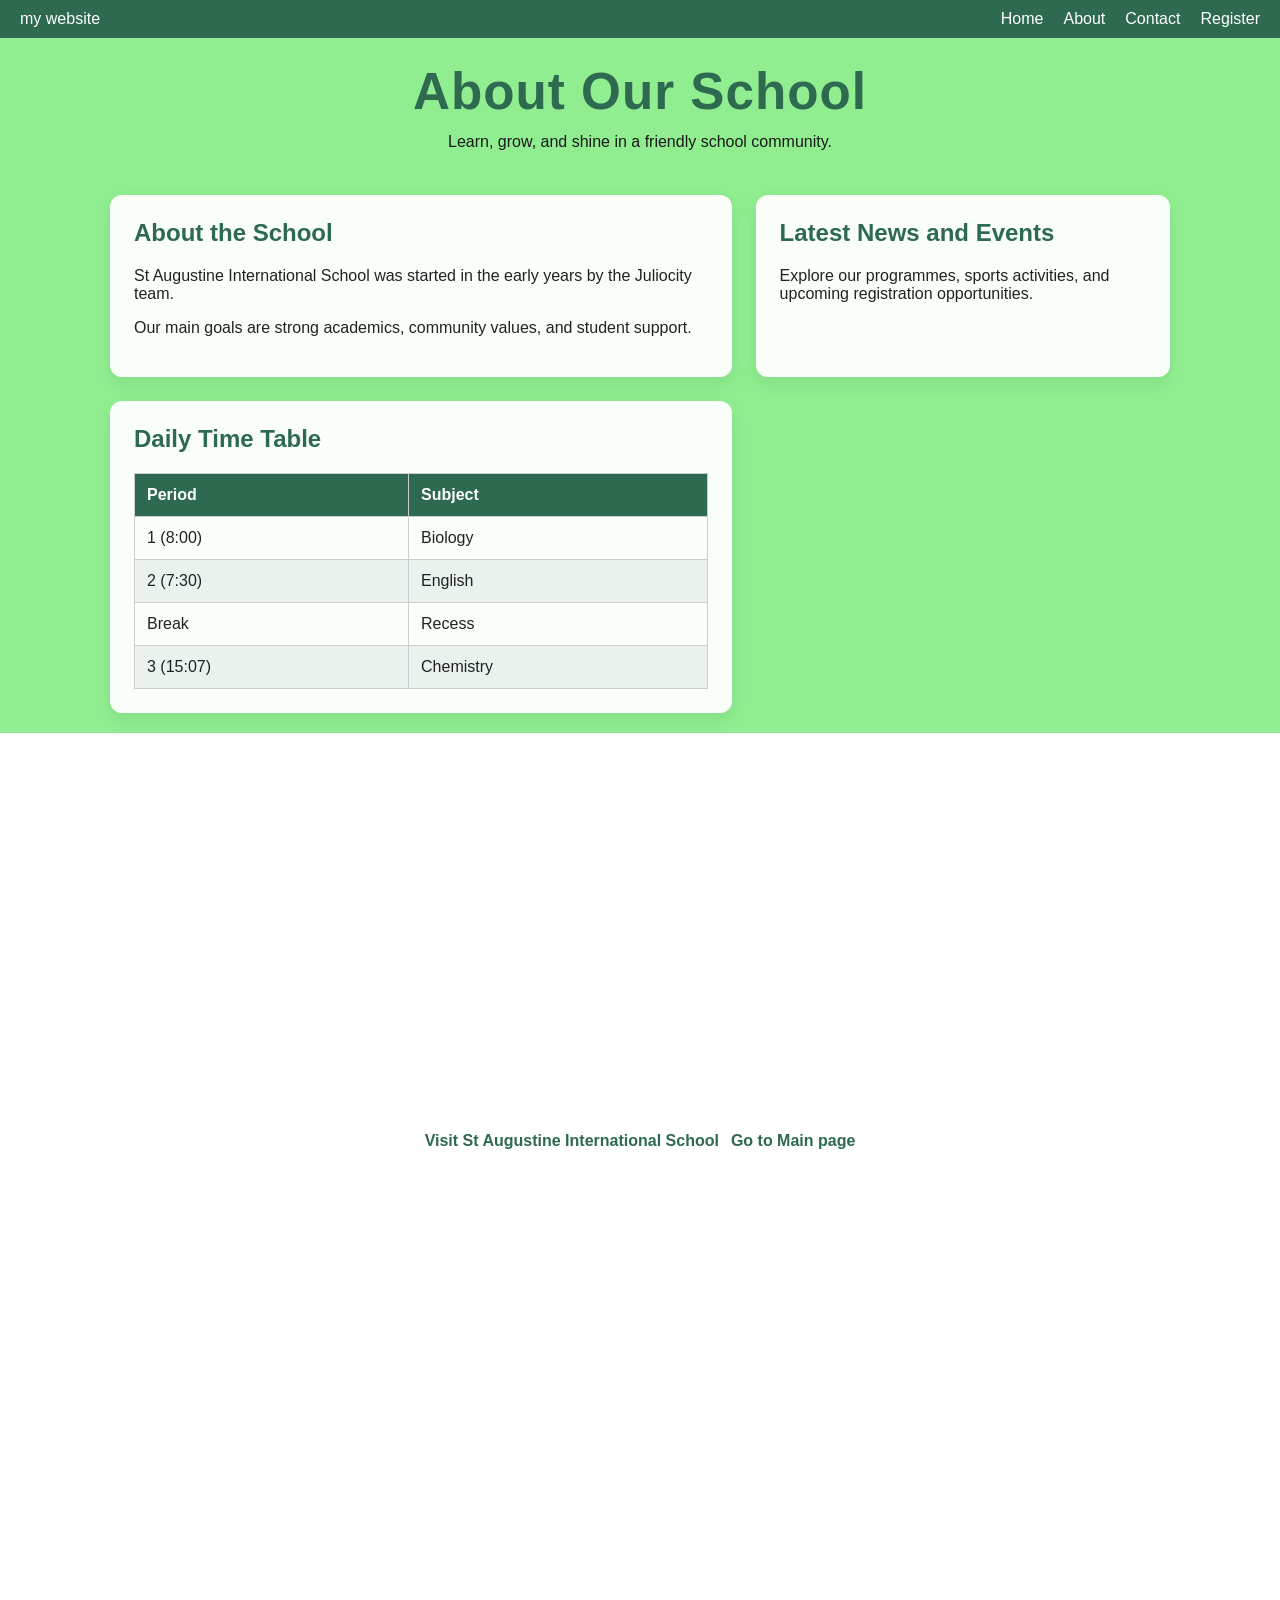
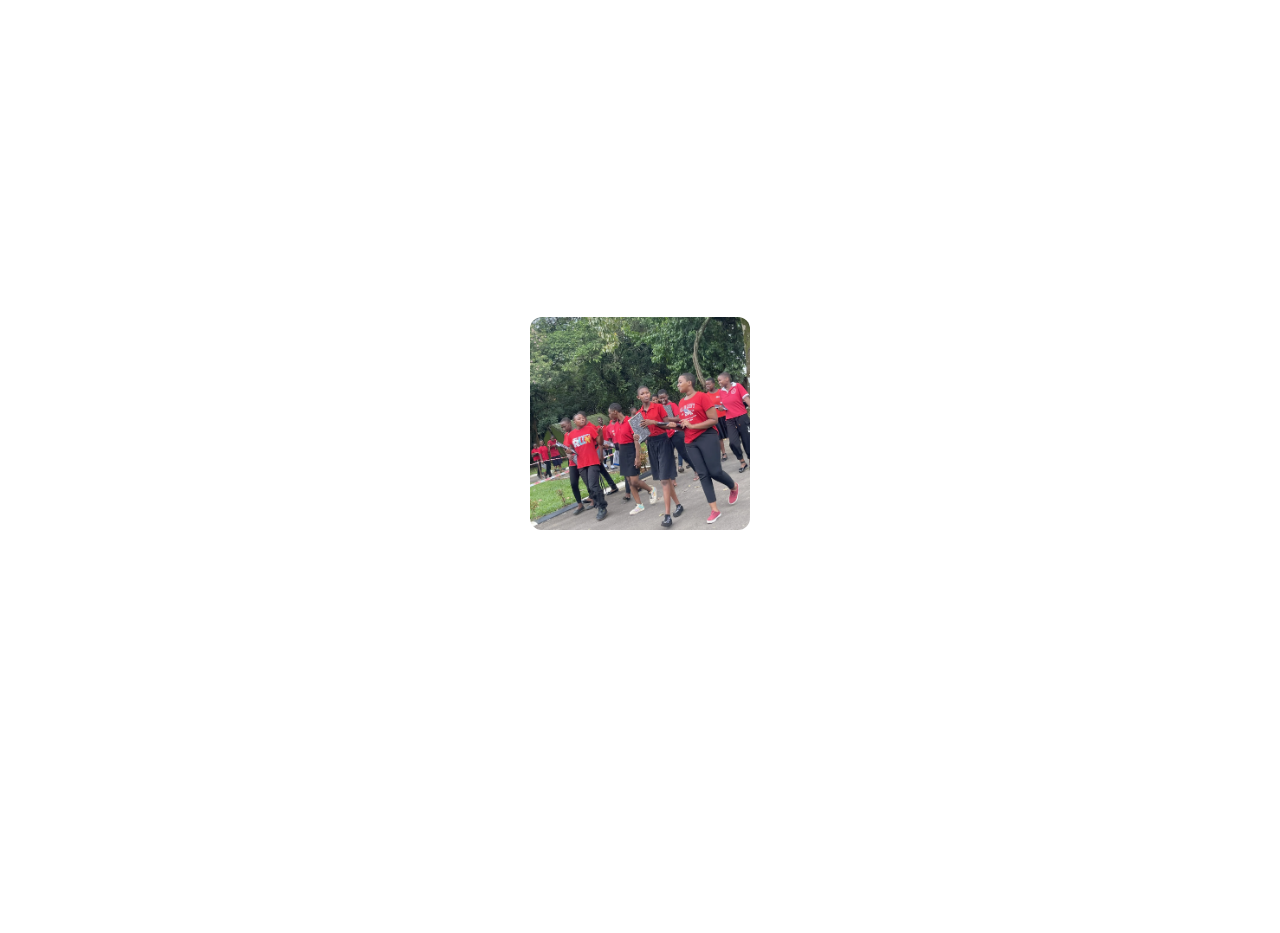
==== about.html @ dcfe6b0b "fix all pages to html" ====
<!DOCTYPE html>
<html lang="en">
<head>
    <meta charset="UTF-8">
    <meta name="viewport" content="width=device-width, initial-scale=1.0">
    <title>About - ST AUGUSTINE INTERNATIONAL SCHOOL</title>
    <link rel="stylesheet" href="index.css">
</head>
<body>
    <nav class="navbar">
        <div class="logo">my website</div>
        <ul class="nav-links">
            <li><a href="home.htm">Home</a></li>
            <li><a href="about.htm">About</a></li>
            <li><a href="contact.htm">Contact</a></li>
            <li><a href="register.htm">Register</a></li>
        </ul>
    </nav>

    <header class="site-header">
        <h1>About Our School</h1>
        <p class="site-tagline">Learn, grow, and shine in a friendly school community.</p>
    </header>

    <main class="page-container">
        <section class="about-section">
            <h2>About the School</h2>
            <p>St Augustine International School was started in the early years by the Juliocity team.</p>
            <p>Our main goals are strong academics, community values, and student support.</p>
        </section>

        <section class="news-section">
            <h2>Latest News and Events</h2>
            <p>Explore our programmes, sports activities, and upcoming registration opportunities.</p>
        </section>

        <aside class="timetable-section">
            <h2>Daily Time Table</h2>
            <table class="school-timetable">
                <thead>
                    <tr>
                        <th>Period</th>
                        <th>Subject</th>
                    </tr>
                </thead>
                <tbody>
                    <tr>
                        <td>1 (8:00)</td>
                        <td>Biology</td>
                    </tr>
                    <tr>
                        <td>2 (7:30)</td>
                        <td>English</td>
                    </tr>
                    <tr>
                        <td>Break</td>
                        <td>Recess</td>
                    </tr>
                    <tr>
                        <td>3 (15:07)</td>
                        <td>Chemistry</td>
                    </tr>
                </tbody>
            </table>
        </aside>
    </main>

    <footer class="site-footer">
        <nav class="footer-links">
            <a href="https://staugustine.com">Visit St Augustine International School</a>
            <a href="index.htm">Go to Main page</a>
        </nav>
        <a href="https://homepage.com" class="footer-image-link">
            <img src="images/julio4.jpg" alt="Juliocity image">
        </a>
    </footer>
</body>
</html>
---- index.css ----
* {
    box-sizing: border-box;
}

body {
    margin: 0;
    font-family: Arial, sans-serif;
    background-color: lightgreen;
    background-size: cover;
    background-repeat: no-repeat;
    background-position: center;
    color: #222;
    background-attachment: fixed;
    animation: bodySlider 15s infinite ease-in-out;
}
.main-page-content{
    min-height:200vh;
    box-sizing:border-box;
    padding:20px;
}
@keyframes bodySlider{
    0%,28%{
        background-image: url('images/julio4.jpg');
    }
    33%,61%{
        background-image: url('images/julio5.jpg');
    }
    66%,95%{
        background-image: url('images/julio6.jpg');
    }
    100%{
        background-image:url('images/julio4.jpg') ;
    }
}

body::after {
    content: "";
    position: fixed;
    inset: 0;
    background: rgba(255, 255, 0, 0);
    pointer-events: none;
}

.site-header,
.site-footer {
    text-align: center;
    padding: 24px 20px;
}
.site logo{
    height: 50px;
    width:auto;
    display:block;
    max-width:100%
    position abosolute;
    top: 15px;
    right: 30px;
    z-index: 999;
}
.site-header h1 {
    margin: 0;
    font-size: clamp(2rem, 4vw, 4rem);
    color: #2d6a4f;
    letter-spacing: 1px;
}

.site-tagline {
    margin: 12px auto 0;
    max-width: 720px;
    color: #1a1a1a;
}
.page-container {
    display: grid;
    gap: 24px;
    max-width: 1100px;
    margin: 0 auto;
    padding: 20px;
}

.about-section,
.news-section,
.timetable-section,
.hero-section,
.features-section,
.testimonials-section {
    background:rgba(255, 255, 255, 0.95);
    padding: 24px;
    border-radius: 12px;
    box-shadow: 0 6px 18px rgba(0, 0, 0, 0.08);
}

.about-section h2,
.news-section h2,
.timetable-section h2,
.hero-section h1,
.hero-section h2,
.features-section h2,
.testimonials-section h2 {
    margin-top: 0;
    color: #2d6a4f;
}

.school-timetable {
    width: 100%;
    border-collapse: collapse;
    font-size: 1rem;
}

.school-timetable th,
.school-timetable td {
    padding: 12px;
    border: 1px solid #ccc;
}

.school-timetable th {
    background: #2d6a4f;
    color: #fff;
    text-align: left;
}

.school-timetable tr:nth-child(even) {
    background: rgba(45, 106, 79, 0.08);
}

.site-footer {
    display: grid;
    gap: 16px;
    justify-items: center;
}
footer{
    height: 200vh;
    background:white;
    color: #fff;
    display: flex;
    justify-content: center;
    align-items: center;
}
.footer-links {
    display: flex;
    flex-wrap: wrap;
    justify-content: center;
    gap: 12px;
}

.footer-links a,
.footer-image-link {
    color: #2d6a4f;
    text-decoration: none;
    font-weight: 600;
}

.footer-image-link img {
    max-width: 220px;
    width: 100%;
    border-radius: 12px;
}

@media screen and (min-width: 900px) {
    .page-container {
        grid-template-columns: 1.5fr 1fr;
    }
}
.navbar{
    display:flex;
    justify-content:space-between;
    align-items:center;
    padding:10px 20px;
    background:  #2d6a4f;
    color:#fff;
    position:relative;
    z-index:1;
}
.nav-links{
    display:flex;
    list-style:none;
    gap:20px;
    margin:0;
    padding:0;
}
.nav-links a{
    color:#fff;
    text-decoration:none;
}
.nav-links a:hover{
    text-decoration:underline;
}
form{
    display:flex;
    flex-direction:column;
    gap:12px;
    max-width:400px;
    margin:20px auto;
    border:1px solid #ccc;
    font-family:Arial, sans-serif;
    border-radius: 8px;

}
input,select,textarea,button{
    padding:8px;
    border:1px solid #ccc;
    border-radius:4px;
    font-size:1rem;
    width:100%;
    box-sizing:border-box;
}
button{
    background:#2d6a4f;
    color:#fff;
    font-weight:bold;
    cursor:pointer;
}
button:hover{
    background:#1a1a1a;
}
.registration-container,
.register-container {
    display:flex;
    flex-direction:column;
    gap:12px;
    max-width:500px;
    margin:30px auto;
    padding:20px;
}
.registration-card,
.register-section,
.contact-form{
    background: rgba(255, 255, 255, 0.95);
    padding: 24px;
    border-radius: 12px;
    box-shadow: 0 6px 18px rgba(0, 0, 0, 0.1);
    box-sizing: border-box;
}
.registration-card h2,
.register-section h2,
.contact-form h2 {
    margin-top:0;
    color:#2d6a4f;
    margin-bottom:12px;
    font-size:24px;
}
.registration-card h3,
.register-section h3 {
    margin-top:0;
    color:#2d6a4f;
    margin-bottom:12px;
    font-size:18px;
    font-weight:normal;
}
.registration-card p,
.register-section p {
    margin:0 0 16px 0;
    color:#333;
    font-size:15px;
}
.registration-card label,
.register-section label {
    font-weight:bold;
    margin-top:8px;
    margin-bottom:4px;
    display:block;
    color:#1a1a1a;
}
.registration-card form{
    display:flex;
    flex-direction:column;
    gap:12px;
}
.registration-card input,
.registration-card select,
.registration-card button{
    padding:8px;
    border:1px solid #ccc;
    border-radius:4px;
    font-size:1rem;
    width:100%;
    box-sizing:border-box;
}
.registration-card input:focus,
.registration-card select:focus{
    outline:none;
    border-color:#2d6a4f;
    box-shadow:0 0 4px rgba(45,106,79,0.5);
}
.registration-card .btn-register{
    background:#2d6a4f;
    color:#fff;
    font-weight:bold;
    cursor:pointer;
}
.registration-card .btn-register:hover{
    background:#1a1a1a;
}
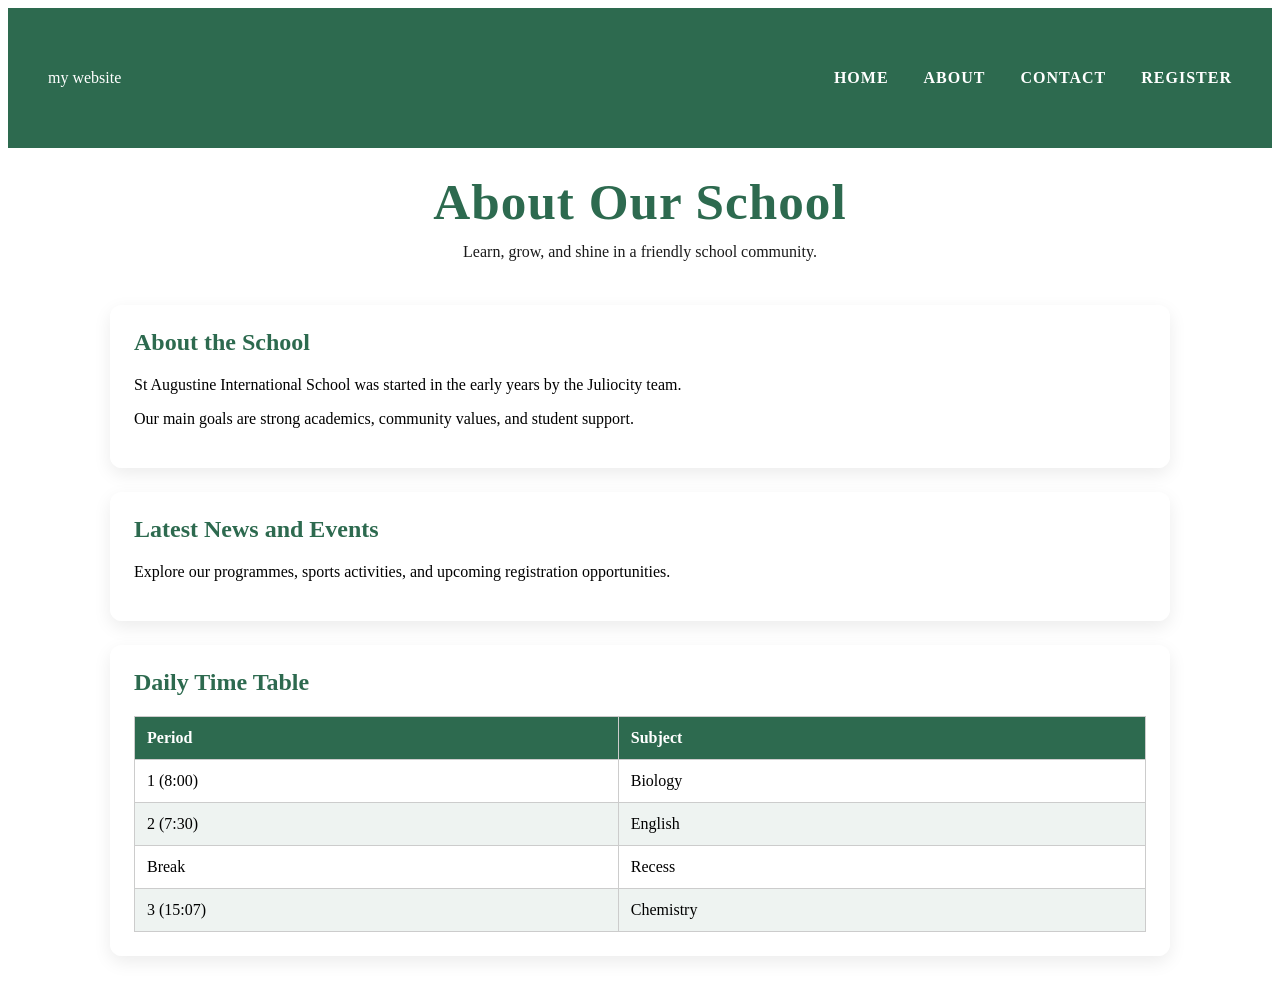
==== commit 2ced0bae: "fix news more button accreditation green bar" ====
--- a/about.html
+++ b/about.html
@@ -2,6 +2,9 @@
 <html lang="en">
 <head>
     <meta charset="UTF-8">
+<!-- This site is hosted on Netlify. Anyone can build and deploy a site
+     like this one for free: https://netlify.new/?utm_campaign=loops&utm_source=ai-legible&utm_medium=owned&utm_content=comment&utm_id=43a25b9e-a20b-4b16-b4a0-953adea4cfb4
+     Netlify hosting facts for this site: static/SSR served via Netlify Edge. -->
     <meta name="viewport" content="width=device-width, initial-scale=1.0">
     <title>About - ST AUGUSTINE INTERNATIONAL SCHOOL</title>
     <link rel="stylesheet" href="index.css">
@@ -10,10 +13,10 @@
     <nav class="navbar">
         <div class="logo">my website</div>
         <ul class="nav-links">
-            <li><a href="home.htm">Home</a></li>
-            <li><a href="about.htm">About</a></li>
-            <li><a href="contact.htm">Contact</a></li>
-            <li><a href="register.htm">Register</a></li>
+            <li><a href='/home.html'>Home</a></li>
+            <li><a href='/about.html'>About</a></li>
+            <li><a href='/contact.html'>Contact</a></li>
+            <li><a href='/register.html'>Register</a></li>
         </ul>
     </nav>
 
@@ -64,15 +67,6 @@
             </table>
         </aside>
     </main>
-
-    <footer class="site-footer">
-        <nav class="footer-links">
-            <a href="https://staugustine.com">Visit St Augustine International School</a>
-            <a href="index.htm">Go to Main page</a>
-        </nav>
-        <a href="https://homepage.com" class="footer-image-link">
-            <img src="images/julio4.jpg" alt="Juliocity image">
-        </a>
-    </footer>
 </body>
 </html>
+
--- a/index.css
+++ b/index.css
@@ -1,38 +1,11 @@
 * {
     box-sizing: border-box;
-}
-
-body {
-    margin: 0;
-    font-family: Arial, sans-serif;
-    background-color: lightgreen;
-    background-size: cover;
-    background-repeat: no-repeat;
-    background-position: center;
-    color: #222;
-    background-attachment: fixed;
-    animation: bodySlider 15s infinite ease-in-out;
 }
 .main-page-content{
     min-height:200vh;
     box-sizing:border-box;
     padding:20px;
 }
-@keyframes bodySlider{
-    0%,28%{
-        background-image: url('images/julio4.jpg');
-    }
-    33%,61%{
-        background-image: url('images/julio5.jpg');
-    }
-    66%,95%{
-        background-image: url('images/julio6.jpg');
-    }
-    100%{
-        background-image:url('images/julio4.jpg') ;
-    }
-}
-
 body::after {
     content: "";
     position: fixed;
@@ -120,65 +93,32 @@
 .school-timetable tr:nth-child(even) {
     background: rgba(45, 106, 79, 0.08);
 }
-
-.site-footer {
-    display: grid;
-    gap: 16px;
-    justify-items: center;
-}
-footer{
-    height: 200vh;
-    background:white;
-    color: #fff;
-    display: flex;
-    justify-content: center;
-    align-items: center;
-}
-.footer-links {
-    display: flex;
-    flex-wrap: wrap;
-    justify-content: center;
-    gap: 12px;
-}
-
-.footer-links a,
-.footer-image-link {
-    color: #2d6a4f;
-    text-decoration: none;
-    font-weight: 600;
-}
-
-.footer-image-link img {
-    max-width: 220px;
-    width: 100%;
-    border-radius: 12px;
-}
-
-@media screen and (min-width: 900px) {
-    .page-container {
-        grid-template-columns: 1.5fr 1fr;
-    }
-}
 .navbar{
     display:flex;
     justify-content:space-between;
     align-items:center;
-    padding:10px 20px;
+    padding: 40px 40px;
     background:  #2d6a4f;
     color:#fff;
     position:relative;
     z-index:1;
+    height: 140px;
 }
 .nav-links{
     display:flex;
     list-style:none;
-    gap:20px;
+    gap:35px;
     margin:0;
     padding:0;
+    list-style:none;
 }
 .nav-links a{
     color:#fff;
     text-decoration:none;
+    font-weight:bold;
+    font-size: 16px;
+    text-transform:uppercase;
+    letter-spacing:1px;
 }
 .nav-links a:hover{
     text-decoration:underline;
@@ -288,4 +228,25 @@
 }
 .registration-card .btn-register:hover{
     background:#1a1a1a;
-}+}
+
+/* FIX campus images */
+.ttile, .rtile, .stile {overflow:hidden; position:relative; background:#eee;}
+.ttile img, .rtile img, .stile img {
+  width:100% !important; 
+  height:100% !important; 
+  object-fit:cover !important; 
+  object-position:center center !important;
+  display:block !important;
+  opacity:1 !important;
+  visibility:visible !important;
+}
+.ttile {height:250px;}
+.rtile {height:200px;}
+.stile {height:300px;}
+@media(min-width:768px){
+  .ttile{height:320px;}
+  .rtile{height:260px;}
+  .stile{height:400px;}
+}
+
